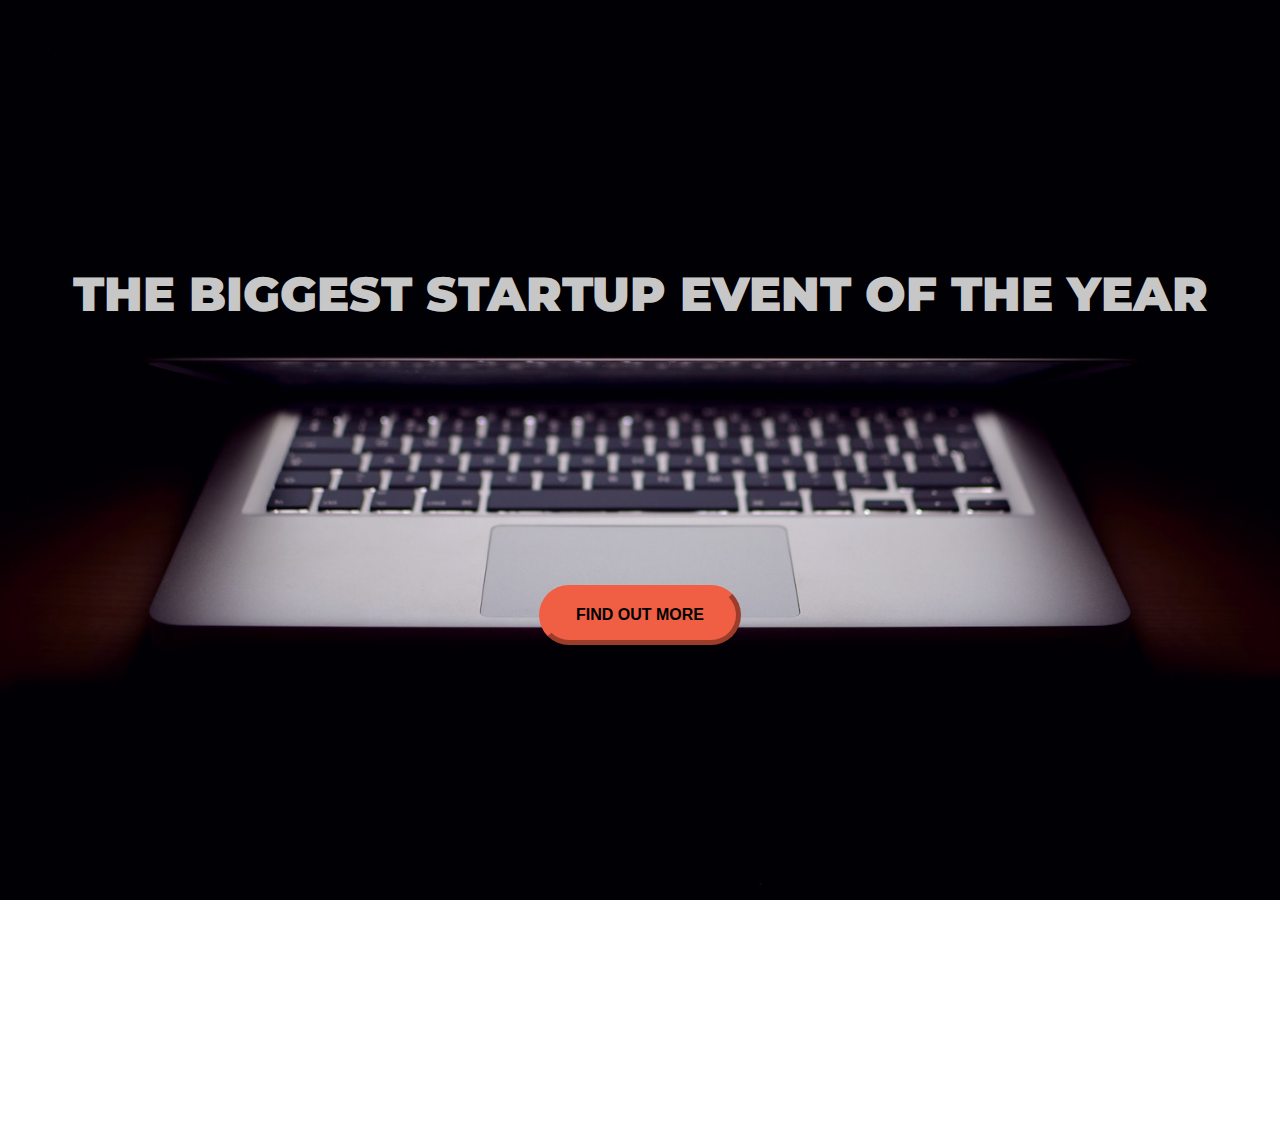
==== index.html @ 8141ae1e "renamed index" ====
<!DOCTYPE html>
<html>
<head>
  <title>Startup</title>

  <!-- Google Fonts -->
  <link href="https://fonts.googleapis.com/css?family=Montserrat" rel="stylesheet">

  <!-- Bootstrap CSS from a CDN. This way you don't have to include the bootstrap file yourself -->
  <link rel="stylesheet" href="https://maxcdn.bootstrapcdn.com/bootstrap/4.0.0-alpha.6/css/bootstrap.min.css" integrity="sha384-rwoIResjU2yc3z8GV/NPeZWAv56rSmLldC3R/AZzGRnGxQQKnKkoFVhFQhNUwEyJ" crossorigin="anonymous">

  <!-- Your own stylesheet -->
  <link rel="stylesheet" type="text/css" href="style (kopia).css">

  <!-- Fonts -->
  <link href="https://fonts.googleapis.com/css?family=Lobster|Noto+Serif+TC" rel="stylesheet">
</head>
<body>
  <div class="container">
    <h2 id="headline"><strong>The biggest startup event of the year</strong></h1>
  </div>
  <div id="btn1">
    <a href="index.html">
     <button type="button" class="btn btn-primary btn-xl">FIND OUT MORE</button>  
   </a>
 </div>

</body>
</html>
---- style (kopia).css ----
body,
html {
	width: 100%;
	height: 100%;
	padding: 0;
	margin: 0;
}

body {
	font-family: 'Montserrat', sans-serif;
	/*color: #3F4AB6;*/
	background-image: url(header.jpg);
	background-size: cover;
	background-repeat: no-repeat;
	background-position: center;
}

.container {
	width: 100%;
	height: 100%;
	position: absolute;
	top: 25%;
	text-align: center;
	color: rgba(255, 255, 255, 0.8);
	text-transform: uppercase;
	font-size: 2rem;

}

#btn1 {
	width: 100%;
	text-align: center;
	position: absolute;
	top: 65%;
}

.btn {
	font-weight: 700;
	border-radius: 300px;
	padding: 1rem 2rem;
	border-width: 5px;
}

.btn:hover {
	cursor: pointer;
	background-color: #ee4b08;
	border-width: 5px;
	border-color: #ee4b08;
	

}

.btn-xl {
	border-radius: 2rem;
}

.btn-primary {
	font-size: 1rem;
	background-color: #F05F44;
	border-color: #F05F44;
}

/*
#headline {
	position: absolute;
	text-align: center;
	width: 100%;*/
	/*top: 50%;*/
}
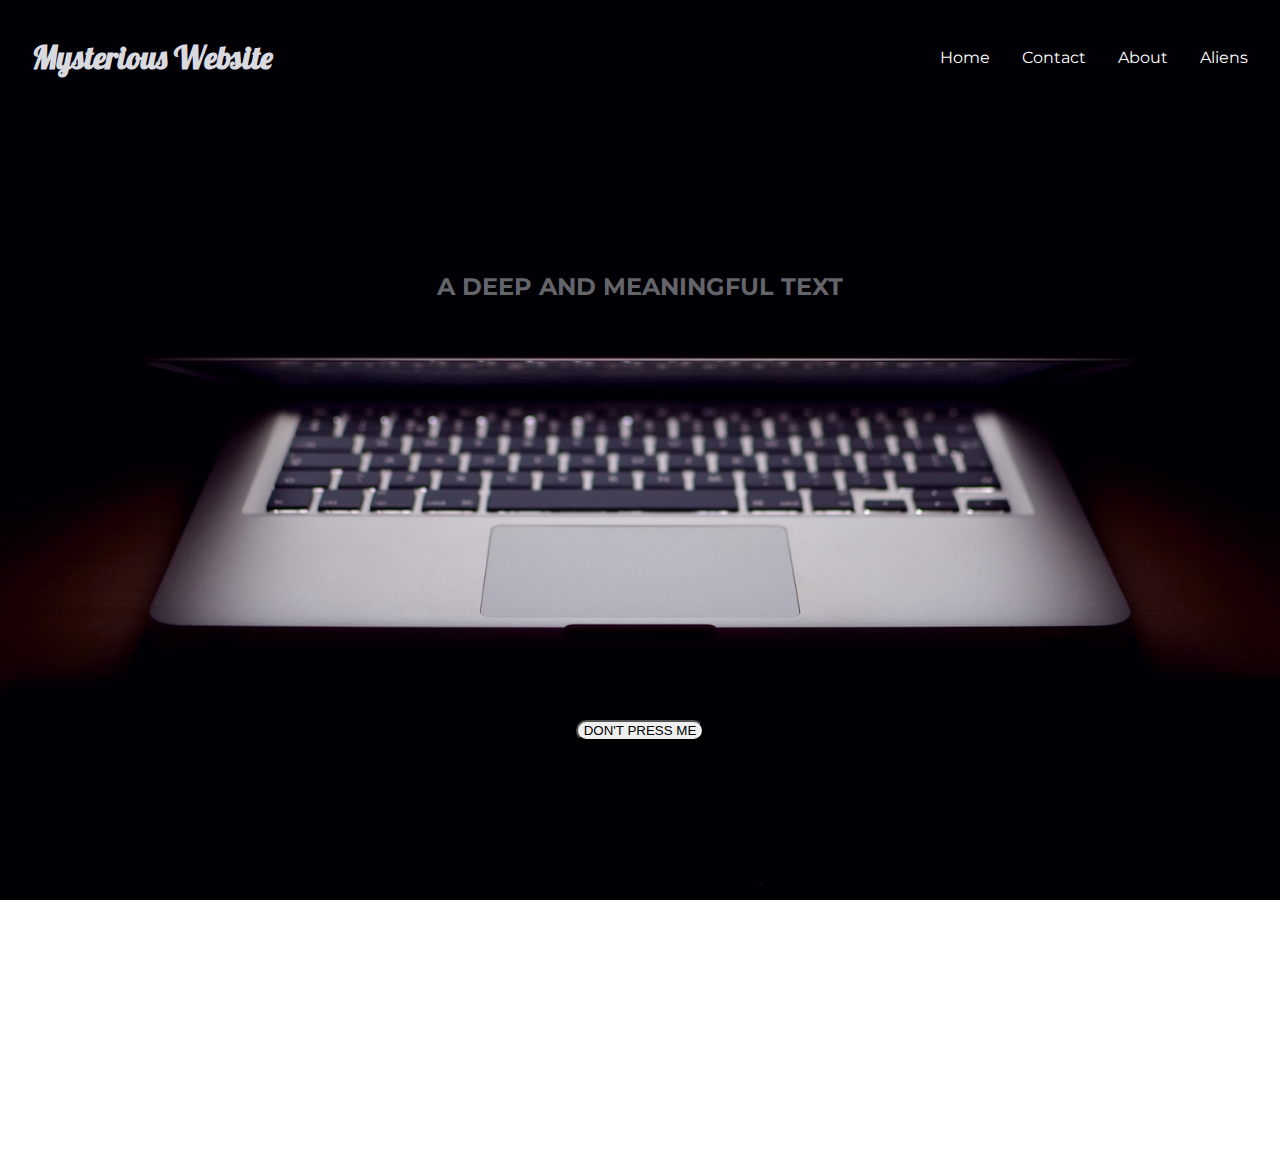
==== commit 84b85395: "switched to own vers" ====
--- a/index.html
+++ b/index.html
@@ -10,18 +10,27 @@
   <link rel="stylesheet" href="https://maxcdn.bootstrapcdn.com/bootstrap/4.0.0-alpha.6/css/bootstrap.min.css" integrity="sha384-rwoIResjU2yc3z8GV/NPeZWAv56rSmLldC3R/AZzGRnGxQQKnKkoFVhFQhNUwEyJ" crossorigin="anonymous">
 
   <!-- Your own stylesheet -->
-  <link rel="stylesheet" type="text/css" href="style (kopia).css">
+  <link rel="stylesheet" type="text/css" href="style.css">
 
   <!-- Fonts -->
   <link href="https://fonts.googleapis.com/css?family=Lobster|Noto+Serif+TC" rel="stylesheet">
 </head>
 <body>
+  <div class="header">
+    <h1>Mysterious Website</h1>
+    <ul class="navigation">
+      <li><a href="index.html">Home</a></li>
+      <li><a href="index.html">Contact</a></li>
+      <li><a href="index.html">About</a></li>
+      <li><a href="index.html">Aliens</a></li>
+    </ul>
+  </div>
   <div class="container">
-    <h2 id="headline"><strong>The biggest startup event of the year</strong></h1>
+    <h2 id="headline">A deep and meaningful text</h1>
   </div>
   <div id="btn1">
     <a href="index.html">
-     <button type="button" class="btn btn-primary btn-xl">FIND OUT MORE</button>  
+     <button type="button" class="btn btn-outline-secondary btn-lg">Don't press me</button>  
    </a>
  </div>
 
--- a/style.css
+++ b/style.css
@@ -0,0 +1,92 @@
+body,
+html {
+	width: 100%;
+	height: 100%;
+	padding: 0;
+	margin: 0;
+}
+
+body {
+	font-family: 'Montserrat', sans-serif;
+	/*color: #3F4AB6;*/
+	background-image: url(header.jpg);
+	background-size: cover;
+	background-repeat: no-repeat;
+	background-position: center;
+
+}
+
+.header {
+	display: flex;
+	flex-wrap: wrap;
+	justify-content: space-between;
+}
+
+.header h1 {/*
+	padding-left: 1em;
+	padding-top: 0.5rem;*/
+	padding: 1rem;
+	padding-left: 2rem;
+	font-family: 'Lobster', cursive;
+	color: #D9D9E0;
+
+}
+
+
+.navigation {
+	display: flex;
+	list-style: none;
+	padding: 16px;
+}
+
+.navigation a {
+	color: white;
+	display: block;
+	padding: 1em;
+	text-decoration: none;
+	border-bottom: 4px solid transparent;
+}
+
+.navigation a:hover {
+	background: #3D3D41;
+	border-bottom: 4px solid #64646B;
+}
+
+.container {
+	width: 100%;
+	height: 100%;
+	position: absolute;
+	top: 28%;
+	text-align: center;
+}
+
+#headline {
+	color: #64646B;
+	text-transform: uppercase;
+}
+
+#btn1 {
+	position: absolute;
+	top: 80%;
+	width: 100%;
+	display: flex;
+	justify-content: center;
+}
+
+.btn:hover {
+	cursor: pointer;
+	background-color: #27272B;	
+}
+
+.btn-lg {
+	border-radius: 2rem;
+	text-transform: uppercase;
+}
+
+/*
+#headline {
+	position: absolute;
+	text-align: center;
+	width: 100%;*/
+	/*top: 50%;*/
+}